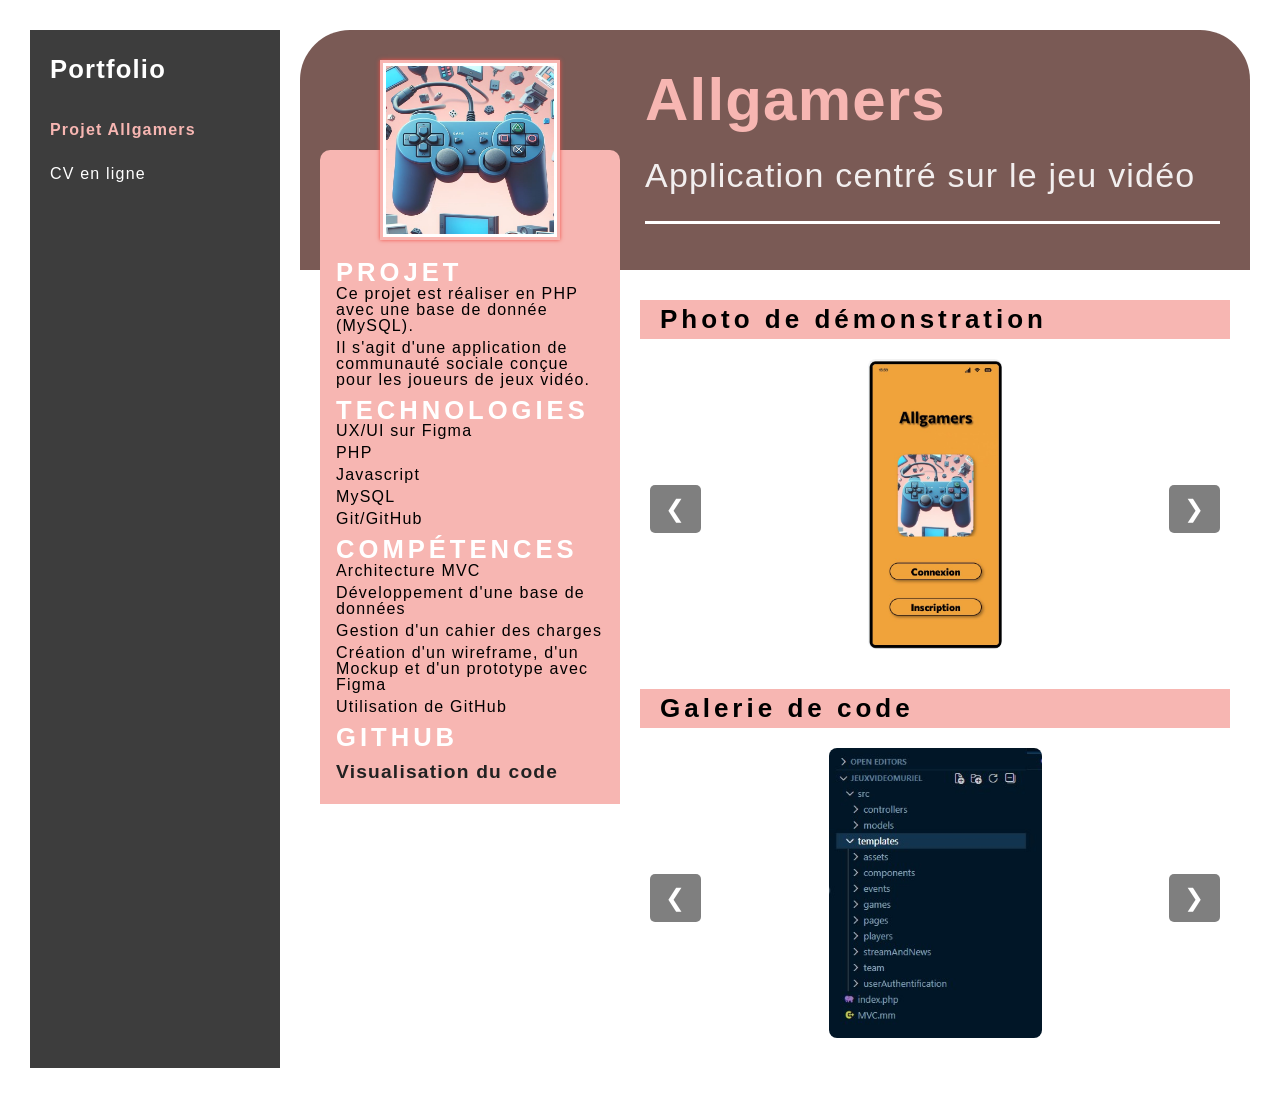
==== code/html/project_allgamers.html @ 6f148889 "ajout du readme" ====
<!DOCTYPE html>
<html lang="fr">
<head>
  <meta charset="UTF-8">
  <meta name="viewport" content="width=device-width, initial-scale=1.0">
  <title>Projet Allgamers</title>
  <link rel="stylesheet" href="../css/styles.css">
  <link rel="stylesheet" href="../css/allgamers.css">
</head>
<body>
  <div class="page-content">
    <!-- ================== NAVBAR ==================  -->
    <nav id="navbar" class="sidebar"></nav>
    <script src="../js/navbar.js"></script>

<!-- ================================== PAGE PROJET ===========================================  -->

    <div class="cv-container">
<!---------------------------------  Header marron  ----------------------------------------->
      <hgroup>
          <h1>Allgamers</h1>
          <p>Application centré sur le jeu vidéo</p>
          <hr />  <!-- rajoute une ligne  -->
      </hgroup>
<!----------------------- Colonne gauche à cheval sur le header------------------------------------------>
      <aside>
        <section class="skills">
          <h3>PROJET</h3>
          <p>Ce projet est réaliser en PHP avec une base de donnée (MySQL).</p>
          <p>Il s'agit d'une application de communauté sociale conçue pour les joueurs de jeux vidéo.</p>
        </section>

        <section class="skills">
          <h3>TECHNOLOGIES</h3>
          <ul>
            <li>UX/UI sur Figma</li>
            <li>PHP</li>
            <li>Javascript</li>
            <li>MySQL</li>
            <li>Git/GitHub</li>
          </ul>
        </section>

        <section class="skills">
          <h3>COMPÉTENCES</h3>
          <ul>
            <li>Architecture MVC</li>
            <li>Développement d'une base de données</li>
            <li>Gestion d'un cahier des charges</li>
            <li>Création d'un wireframe, d'un Mockup et d'un prototype avec Figma</li>
            <li>Utilisation de GitHub</li>
          </ul>
        </section>

        <section class="skills">
          <h3>GITHUB</h3>
          <ul>
            <li>
              <a href="https://github.com/MurielBullotIsere/Application-web-Allgamers"><h4>Visualisation du code</h4></a>
            </li> 
          </ul>
        </section>
      </aside>
<!----------------------- Logo à cheval sur la colonne gauche et le header------------------------------------------>
      <div class="logo-container">
        <div class="logo">
          <img src="../../assets/images/project_allgamers/manette.jpg" alt="Logo du jeu: manette d'une console" />
        </div>
      </div>

<!---------------------- Colonne droite -------------------------------------------------->
      <main>
        <!-- Images de l'application -->
        <section class="experience">
          <h3>Photo de démonstration</h3>
          <div class="carousel">
            <div class="carousel-images">
              <img class="active" src="../../assets/images/project_allgamers/accueil.jpg" alt="Page d'accueil contenant 2 boutons : Connexion et Inscription.">
              <img src="../../assets/images/project_allgamers/connectionPage.jpg" alt="Page de connexion: formulaire surnom et mot de passe en renseigner, 2 boutons : je me connecte et je m'inscris.">
              <img src="../../assets/images/project_allgamers/inscriptionPage.jpg" alt="Page d'inscription: formulaire à remplir.">
              <img src="../../assets/images/project_allgamers/bienvenue3.jpg" alt="Page principale : formulaire non obligatoire pour donner des renseignements sur l'utilisateur.">
              <img src="../../assets/images/project_allgamers/exempleRenseignements.jpg" alt="Page principale : affichage des renseignements que l'utilisateur vient d'enregistrer.">
              <img src="../../assets/images/project_allgamers/bienvenue1.jpg" alt="Page principale : 2 sections (Joueurs, Stream et Actu). Navbar en bas comprenant 4 boutons.">
              <img src="../../assets/images/project_allgamers/bienvenue2.jpg" alt="Page principale : 2 sections (Evènements, Groupes). Navbar en bas comprenant 4 boutons.">
              <img src="../../assets/images/project_allgamers/gamerPage.jpg" alt="Page des joueurs : 5 filtres pour trouver des joueurs.">
              <img src="../../assets/images/project_allgamers/choixListeJeux.jpg" alt="Page des joueurs : 2 boutons pour choisir la liste de tous les jeux ou la liste des jeux favoris de l'utilisateur.">
              <img src="../../assets/images/project_allgamers/selectionUnJeu.jpg" alt="La liste des jeux est déroulée et God of war est séléctionné">
              <img src="../../assets/images/project_allgamers/exempleFiltre.jpg" alt="Une liste de joueurs en affichée selon le critère du nom God of war">
            </div>

            <button class="carousel-btn prev">❮</button>
            <button class="carousel-btn next">❯</button>

            <div class="carousel-dots"></div>

          </div>
        </section>

        <!-- Images du code -->
        <section class="experience">
          <h3>Galerie de code</h3>
          <div class="carousel">
            <div class="carousel-images">
              <img class="active" src="../../assets/images/project_allgamers/dossiers.jpg" alt="Dans Vs code, aperçu des dossiers (architecture MVC). ">
              <img src="../../assets/images/project_allgamers/fichiers.jpg" alt="Dans Vs code, aperçu de quelques fichiers (architecture MVC).">
              <img src="../../assets/images/project_allgamers/codeIndexDoc.jpg" alt="DocBlock du fichier index.php (PHPDoc).">
              <img src="../../assets/images/project_allgamers/footerDisplayPhp.jpg" alt="Code du fichier footerDisplay.php (dans le dossier templates/components).">
              <img src="../../assets/images/project_allgamers/firstConnectionCtrl.jpg" alt="Code du fichier firstConnectionCtrl (dans le dossier controllers/pages)">
              <img src="../../assets/images/project_allgamers/getGamesSelectedPhp.jpg" alt="Code du fichier getGamesSelected.php (dans le dossier models/games).">
              <img src="../../assets/images/project_allgamers/loginFormPhp.jpg" alt="Code du fichier loginForm.php (dans le dossier templates/components/userAuthentification).">
              <img src="../../assets/images/project_allgamers/mainPagePhp.jpg" alt="Code du fichier mainPage.php (dans le dossier templates/pages).">
              <img src="../../assets/images/project_allgamers/stylesCss.jpg" alt="Code du fichier styles.css (dans le dossier templates/assets) .">
            </div>

            <button class="carousel-btn prev">❮</button>
            <button class="carousel-btn next">❯</button>

            <div class="carousel-dots"></div>

          </div>
        </section>

        <!-- FULLSCREEN OVERLAY IMAGE -->
        <div id="imgOverlay" class="img-overlay">
          <button class="close-img">✖</button>
          <img id="overlayImage">
          <button class="overlay-prev">❮</button>
          <button class="overlay-next">❯</button>
        </div>
      </main>
    </div>
  </div>

  <script src="../js/carousel.js"></script>
</body>
</html>
---- code/css/styles.css ----
/* ============= GENERAL ============ */
* {
  margin: 0;
  padding: 0;
  box-sizing: border-box; 
  letter-spacing: 1.2px;
}

body {
  font-family: Calibri, Arial, sans-serif;
  background: #ffffff;
  color: #000000;
  line-height: 1.5;
}

.page-content {
  display: grid;
  grid-template-columns: 250px 1fr;  /* Sidebar: 250px + contenu principal: le reste */
  padding: 30px;
  gap: 20px;                /* espace uniforme entre les éléments enfants*/
}


/* ==================================== */
/* ====         NAVBAR             ==== */
/* ==================================== */
.sidebar {
    background-color: #3d3d3d;
    color: #ffffff;
    padding: 20px;
    font-size: 16px;
}
      /* Portfolio */
.sidebar h2 {
    font-size: 1.6em;
    margin-bottom: 20px;
}
      /* listes des liens */
.sidebar ul {
    padding: 0;
    list-style: none;   /* supprime les marqueurs visuels (puces ou numéros) des listes HTML */
}
      /* liens */ 
.sidebar a {
  color: white;
  display: block;       /* transforme chaque lien en rectangle qui prend toute la largeur disponible */
  padding: 10px 0;
}
.sidebar a.active,
.sidebar a:hover {
  color: #f7b6b2;
  font-weight: bold;
}

/* ==================================== */
/* ====           CV               ==== */
/* ==================================== */
.cv-container {
  position: relative;
  width: auto;
  height: 100%;
  background: #ffffff;
  font-size: 20px;
}
      /* Header marron */
hgroup {
  background: #7a5a55;
  color: #fff;
  padding: 25px 30px 20px 25px;
  border-top-left-radius: 50px;
  border-top-right-radius: 50px;
  min-height: 240px;
}
      /* Muriel Bullot */
hgroup h1 {
  margin-left: 320px;
  font-size: 3em;
  margin-bottom: 5px;
  color: #f7b6b2;
}
      /* Conceptrice Développeuse d'Applications */
hgroup p {
  margin-left: 320px;
  padding-bottom: 20px;
  font-size: 1.7em;
  font-weight: normal;
  opacity: 0.9;
}
      /* Ligne de séparation */
hr {
  margin-left: 320px;
  border: none;          
  height: 3px;           
  background-color: #ffffff;
}
/* ============== PHOTO =============== */
      /* Encadrement de la photo avec 2 couleurs */ 
.logo-container {
  position: absolute;
  top: 30px;
  left: 80px;
  width: 180px;
  height: 180px;
  border: 3px solid #f7b6b2;
  box-shadow: 0 0 4px #f15048;

  display: flex;
}

.logo {
  /* Obligation d'indiquer la taille si on veut que object-fit fonctionne dans img{} */
  width: 100%;
  height: 100%;

}
      /* Photo avec une bordure blanche */
.logo img {
  width: 100%;
  height: 100%;
  object-fit: fill;     /* pour que l'image remplisse tout l'élément parent, ce dernier doit avoir une taille définie
                           et l'img aussi*/
  border: 3px solid white;
}
/* ============== COLONNE GAUCHE =============== */
aside {
  border-top-left-radius: 10px;
  border-top-right-radius: 10px;
  position: absolute;
  font-size: 0.8em;
  top: 120px;
  left: 20px;
  width: 300px;
  background: #f7b6b2;
  padding: 1em;
  padding-top: 100px;
  line-height: 1;
}
      /* Contact, Compétences Tchniques et Personnelles, Langues, Loisirs */
aside h3 {
  font-size: 1.6em;
  letter-spacing: 4px;
  margin-top: 10px;
  color: white;
}
      /* suppression des marqueurs visuels (puces ou numéros) des listes HTML */ 
aside ul {
  list-style: none;
}
      /* Espacement entre chaque retour de ligne volontaire */ 
aside p,
.skills li {
  margin-bottom: 6px;
}
      /* RQTH */
aside strong {
  font-weight: 600;
}
      /* Développement Front-End, Back-End, Compétences transversales */
.skills h4 {
  font-size: 1.2em;
  margin-top: 12px;
  margin-bottom: 2px;
}
      /* Soulignement en pointillé */
.skills strong {
  font-weight: normal;
  text-decoration: underline dotted gray;   /* soulignement en pointillé */
  text-underline-offset: 3px;                 /* espacement entre le texte et le soulignage */
}
/* ============== COLONNE DROITE =============== */
main {
  margin-left: 340px;
  margin-right: 20px;
  margin-top: 30px;
  text-align: justify;
}
      /* Texte descriptif, textes sous les h3 */
.description, .subject {
  margin-left: 20px;
  margin-right: 20px;
  line-height: 1.1;
}
      /* Expériences professionelles, Formations */
main h3 {
  margin-top: 30px;
  margin-bottom: 10px;
  background: #f7b6b2;
  padding-left: 20px;
  font-size: 1.3em;
  letter-spacing: 4px;
}
      /* Dates */
.greyTitle {
  margin-top: 10px;
  font-weight: bold;
  color: #f7b6b2;
  text-shadow: 1px 1px 2px #f15048;
}
      /* Textes sur la même ligne que les dates */
.greyTitle span {
  font-weight: normal;
  color: #000000;
  text-shadow: none;
}
      /* Décalage des puces vers la droite  */
.experience li {
    margin: 0 0 10px 40px;
}
      /* Montbonnot Saint-Martin (38) */
small {
  font-size: 0.8em;
  color: #666;
}
/* ============= LIENS ================= */
a {
  color: #222;
  text-decoration: none;
}
a:hover {
  text-decoration: underline;
}
---- code/css/allgamers.css ----
.close {
  float: right;
  cursor: pointer;
}

/* capture d'écran et boutons*/    
.carousel {
  position: relative;   /* l'élément sert de référence si ajout d'éléments à l’intérieur en "position: absolute;" */
  width: 100%;
  max-width: 700px;
  height: 300px;
  margin: 20px auto;    /* auto : centre l'élément horizontalement */
  border-radius: 8px;
  display: flex;
  flex-direction: column; /* pour placer les boutons en bas */
}
.carousel-images {
  flex: 1;               /* occupe tout l’espace disponible sauf les boutons */
  display: flex;
  justify-content: center;
  align-items: center;
  overflow: hidden;     /* Cache tout ce qui dépasse du cadre */
}
.carousel-images > img{
  max-width: 100%;
  max-height: 100%;
  object-fit: contain;    /* réduit l'image pour la voir en entier, pas de déformation */
  display: none;          /* par défaut, aucune image n'est visible */
  border-radius: 8px;
  cursor: zoom-in;        /* Change le curseur pour indiquer qu’on peut cliquer pour zoomer */
}
.carousel-images img.active {
  display: block;       /* l'élémént redevient visible : il commence sur une nouvelle ligne
                           prend toute la largeur disponible par défaut*/
}
.carousel-btn {
  position: absolute;
  top: 50%;
  transform: translateY(-50%);
  background: rgba(0,0,0,0.5);
  color: white;
  border: none;
  font-size: 24px;
  padding: 10px 15px;
  cursor: pointer;
  border-radius: 5px;
}
.carousel-btn.prev { left: 10px; }
.carousel-btn.next { right: 10px; }

.carousel-dots {
  text-align: center;
  margin-top: 10px;
}

/* ========== FULLSCREEN IMAGE ========== */
.img-overlay {
  position: fixed;
  top: 0;
  left: 0;
  width: 100%;
  height: 100%;
  background: rgba(0,0,0,0.8);
  display: none;
  justify-content: center;
  align-items: center;
  z-index: 9999;
}

.img-overlay .inAllgamers{
  max-width: 80%;
  max-height: 80%;
  border-radius: 8px;
}

.close-img {
  position: absolute;
  top: 20px;
  right: 30px;
  background: none;
  border: none;
  color: white;
  font-size: 30px;
  cursor: pointer;
}

.overlay-prev, .overlay-next {
  position: absolute;
  top: 50%;
  font-size: 40px;
  background: none;
  border: none;
  color: white;
  cursor: pointer;
  transform: translateY(-50%);
}

.overlay-prev { left: 20px; }
.overlay-next { right: 20px; }
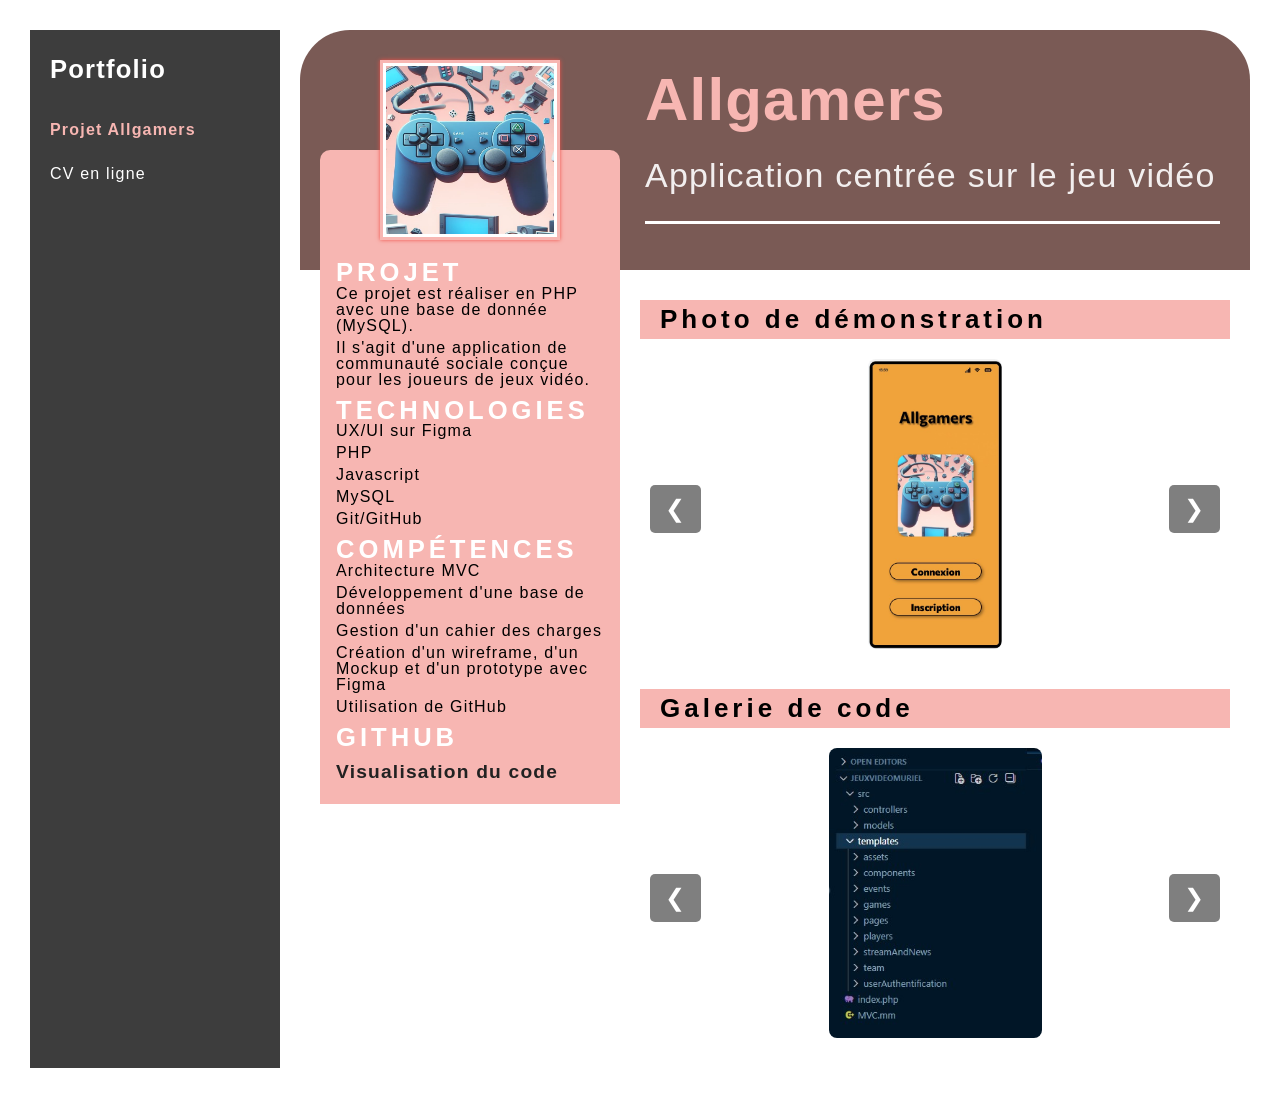
==== commit c1e40546: "correction" ====
--- a/code/html/project_allgamers.html
+++ b/code/html/project_allgamers.html
@@ -19,7 +19,7 @@
 <!---------------------------------  Header marron  ----------------------------------------->
       <hgroup>
           <h1>Allgamers</h1>
-          <p>Application centré sur le jeu vidéo</p>
+          <p>Application centrée sur le jeu vidéo</p>
           <hr />  <!-- rajoute une ligne  -->
       </hgroup>
 <!----------------------- Colonne gauche à cheval sur le header------------------------------------------>
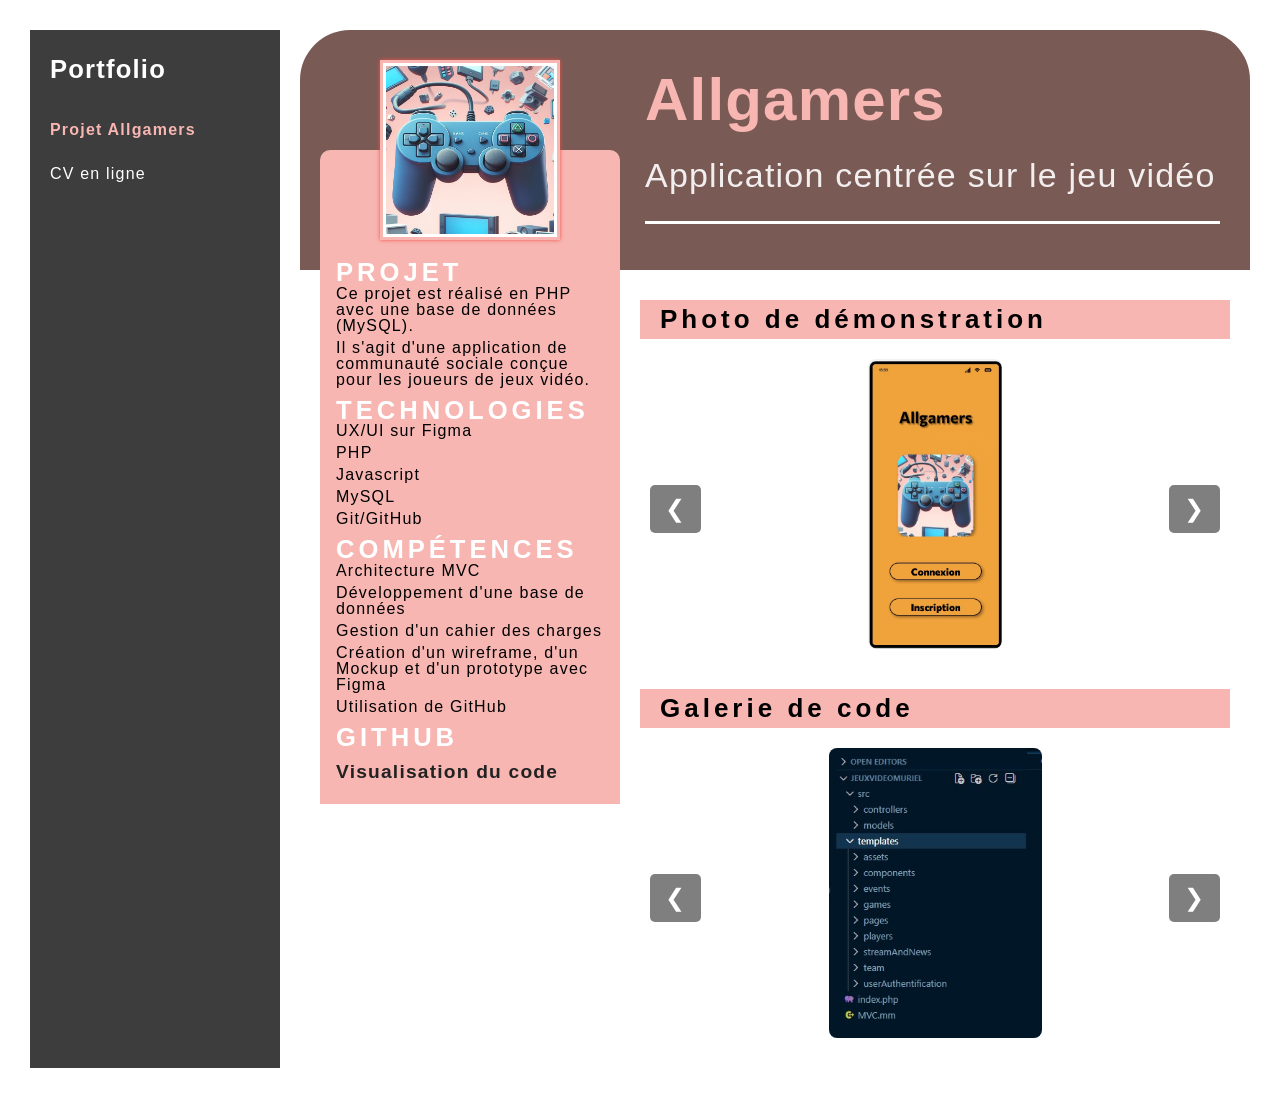
==== commit edb33a5e: "corrections" ====
--- a/code/html/project_allgamers.html
+++ b/code/html/project_allgamers.html
@@ -26,7 +26,7 @@
       <aside>
         <section class="skills">
           <h3>PROJET</h3>
-          <p>Ce projet est réaliser en PHP avec une base de donnée (MySQL).</p>
+          <p>Ce projet est réalisé en PHP avec une base de données (MySQL).</p>
           <p>Il s'agit d'une application de communauté sociale conçue pour les joueurs de jeux vidéo.</p>
         </section>
 
